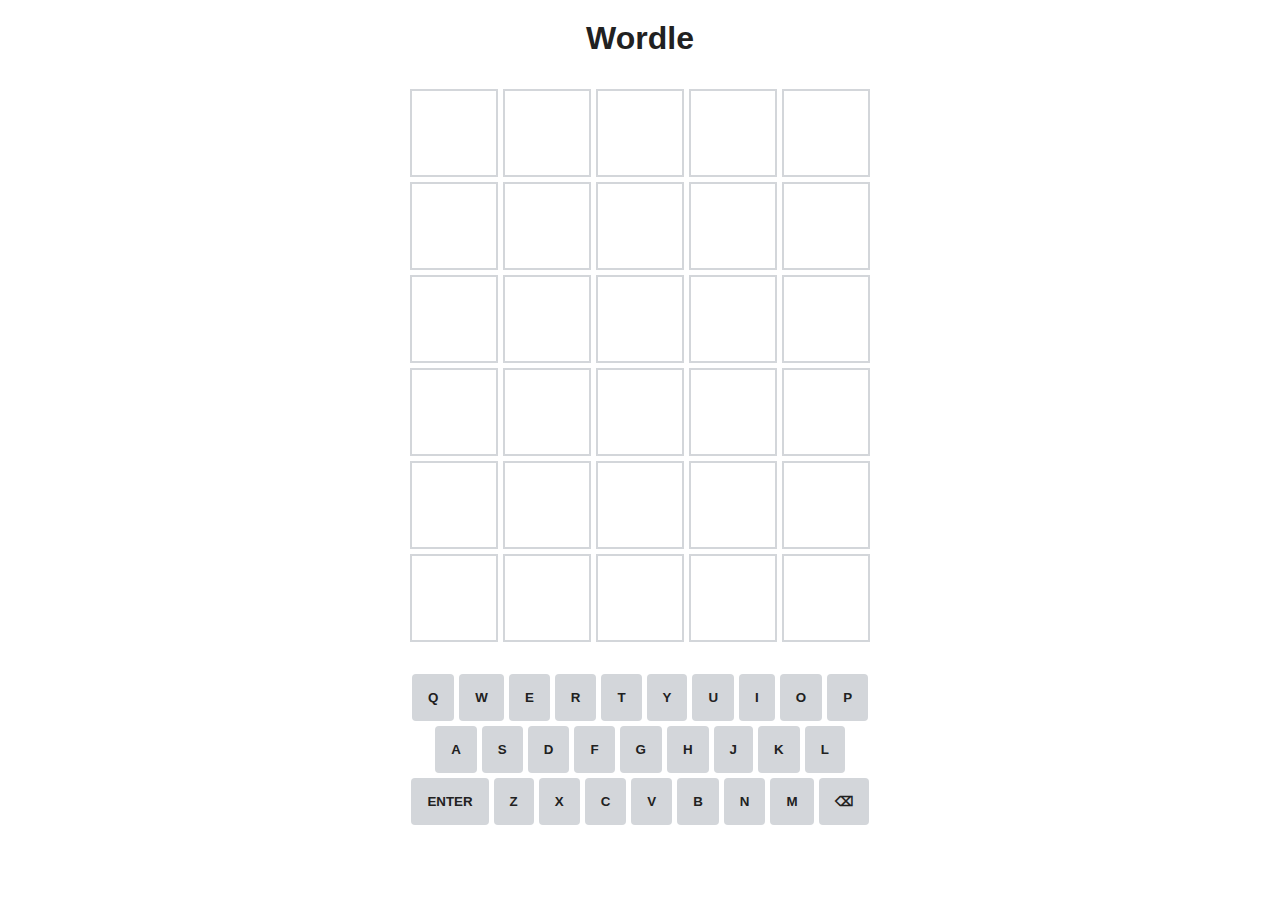
==== index.html @ 11d9c327 "Initial commit: Wordle proposal game" ====
<!DOCTYPE html>
<html lang="en">
<head>
    <meta charset="UTF-8">
    <meta name="viewport" content="width=device-width, initial-scale=1.0">
    <title>WordMaster - Daily Word Puzzle</title>
    <link rel="stylesheet" href="styles.css">
</head>
<body>
    <div class="container">
        <header>
            <h1>Wordle</h1>
        </header>
        
        <div id="game-board">
            <!-- Game grid will be generated by JavaScript -->
        </div>
        
        <div id="keyboard">
            <!-- Virtual keyboard will be generated by JavaScript -->
        </div>
    </div>
    <script src="app.js"></script>
</body>
</html>
---- styles.css ----
:root {
    --correct-color: #6aaa64;
    --wrong-position-color: #c9b458;
    --incorrect-color: #787c7e;
    --background-color: #ffffff;
    --text-color: #212121;
    --key-bg: #d3d6da;
    --border-color: #d3d6da;
}

* {
    box-sizing: border-box;
    margin: 0;
    padding: 0;
}

body {
    font-family: Arial, sans-serif;
    background-color: var(--background-color);
    color: var(--text-color);
}

.container {
    max-width: 500px;
    margin: 0 auto;
    padding: 20px;
}

header {
    text-align: center;
    margin-bottom: 2rem;
}

#game-board {
    display: grid;
    grid-template-rows: repeat(6, 1fr);
    gap: 5px;
    margin-bottom: 2rem;
}

.game-row {
    display: grid;
    grid-template-columns: repeat(5, 1fr);
    gap: 5px;
}

.game-tile {
    aspect-ratio: 1;
    border: 2px solid var(--border-color);
    display: flex;
    align-items: center;
    justify-content: center;
    font-size: 2rem;
    font-weight: bold;
    text-transform: uppercase;
    background: white;
    transition: all 0.3s ease;
    transform: scale(1);
}

.game-tile.filled {
    border-color: var(--incorrect-color);
}

#keyboard {
    display: grid;
    grid-template-rows: repeat(3, 1fr);
    gap: 5px;
}

.keyboard-row {
    display: flex;
    justify-content: center;
    gap: 5px;
}

.key {
    padding: 1rem;
    border: none;
    border-radius: 4px;
    background: var(--key-bg);
    cursor: pointer;
    font-weight: bold;
    transition: background-color 0.2s ease;
    color: var(--text-color);
}

.key:hover {
    background: #bbbfc3;
}

.proposal-message {
    position: fixed;
    top: 50%;
    left: 50%;
    transform: translate(-50%, -50%);
    background: rgba(255, 255, 255, 0.95);
    padding: 3rem;
    border-radius: 15px;
    box-shadow: 0 0 30px rgba(0,0,0,0.3);
    text-align: center;
    animation: popIn 0.5s cubic-bezier(0.175, 0.885, 0.32, 1.275);
    z-index: 1000;
    width: 90%;
    max-width: 400px;
}

.proposal-message h2 {
    color: #ff4081;
    margin-bottom: 1.5rem;
    font-size: 2rem;
    animation: heartBeat 1s infinite;
}

.proposal-message p {
    font-size: 1.2rem;
    margin-bottom: 1rem;
    color: #333;
}

.hearts-bg {
    position: fixed;
    top: 0;
    left: 0;
    right: 0;
    bottom: 0;
    background: rgba(255, 192, 203, 0.1);
    z-index: 999;
    pointer-events: none;
}

@keyframes popIn {
    0% { 
        opacity: 0;
        transform: translate(-50%, -50%) scale(0.5);
    }
    100% { 
        opacity: 1;
        transform: translate(-50%, -50%) scale(1);
    }
}

@keyframes heartBeat {
    0% { transform: scale(1); }
    14% { transform: scale(1.1); }
    28% { transform: scale(1); }
    42% { transform: scale(1.1); }
    70% { transform: scale(1); }
}

@keyframes floatHeart {
    0% { transform: translateY(0) rotate(0deg); }
    100% { transform: translateY(-100vh) rotate(360deg); }
}

.error-message {
    position: fixed;
    top: 10%;
    left: 50%;
    transform: translateX(-50%);
    background: rgba(0, 0, 0, 0.8);
    color: white;
    padding: 0.75rem 1.5rem;
    border-radius: 4px;
    animation: fadeInOut 1s ease;
    z-index: 1000;
}

.shake {
    animation: shake 0.5s ease;
}

@keyframes fadeInOut {
    0%, 100% { opacity: 0; }
    15%, 85% { opacity: 1; }
}

@keyframes shake {
    0%, 100% { transform: translateX(0); }
    20% { transform: translateX(-5px); }
    40% { transform: translateX(5px); }
    60% { transform: translateX(-3px); }
    80% { transform: translateX(3px); }
}
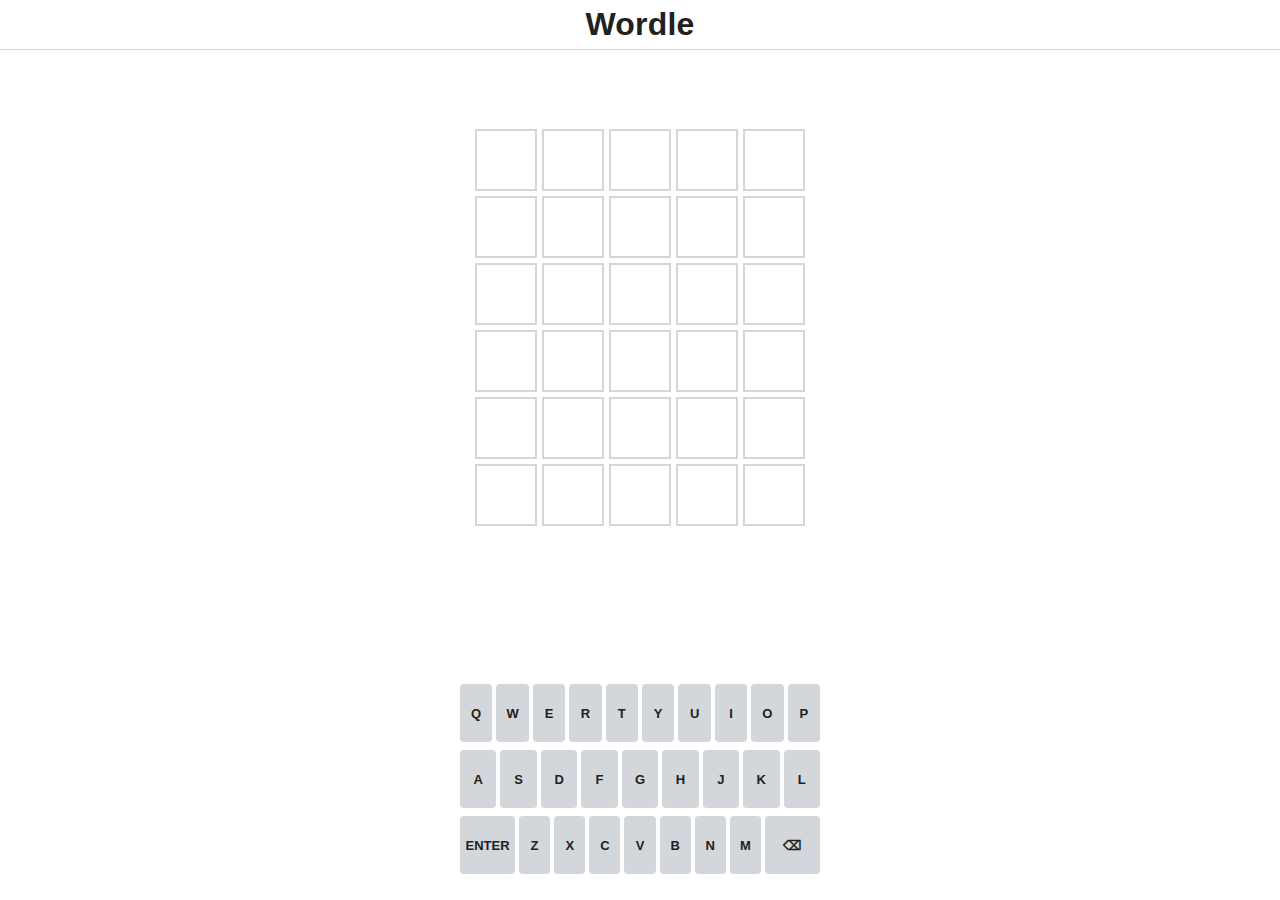
==== commit 11b9c1b9: "iphone sizing" ====
--- a/index.html
+++ b/index.html
@@ -2,8 +2,8 @@
 <html lang="en">
 <head>
     <meta charset="UTF-8">
-    <meta name="viewport" content="width=device-width, initial-scale=1.0">
-    <title>WordMaster - Daily Word Puzzle</title>
+    <meta name="viewport" content="width=device-width, initial-scale=1.0, viewport-fit=cover, maximum-scale=1.0, user-scalable=no">
+    <title>Wordle</title>
     <link rel="stylesheet" href="styles.css">
 </head>
 <body>
--- a/styles.css
+++ b/styles.css
@@ -6,56 +6,80 @@
     --text-color: #212121;
     --key-bg: #d3d6da;
     --border-color: #d3d6da;
+    --tile-size: 62px;
+    --key-height: 58px;
+    --key-width: 35px;
+    --gap: 5px;
 }
 
 * {
     box-sizing: border-box;
     margin: 0;
     padding: 0;
+    -webkit-touch-callout: none; /* Disable text selection on iOS */
+    -webkit-user-select: none;
+    user-select: none;
 }
 
 body {
-    font-family: Arial, sans-serif;
+    font-family: -apple-system, BlinkMacSystemFont, Arial, sans-serif;
     background-color: var(--background-color);
     color: var(--text-color);
+    height: 100vh;
+    width: 100vw;
+    overflow: hidden;
 }
 
 .container {
-    max-width: 500px;
-    margin: 0 auto;
-    padding: 20px;
+    height: 100%;
+    display: flex;
+    flex-direction: column;
+    padding: 0;
+    max-width: 100%;
 }
 
 header {
-    text-align: center;
-    margin-bottom: 2rem;
+    height: 50px;
+    display: flex;
+    align-items: center;
+    justify-content: center;
+    border-bottom: 1px solid var(--border-color);
+    margin-bottom: 0;
+}
+
+header h1 {
+    font-size: 32px;
+    font-weight: 700;
+    letter-spacing: 0.2px;
 }
 
 #game-board {
     display: grid;
-    grid-template-rows: repeat(6, 1fr);
-    gap: 5px;
-    margin-bottom: 2rem;
+    grid-template-rows: repeat(6, var(--tile-size));
+    gap: var(--gap);
+    padding: 10px;
+    margin: auto 0;
 }
 
 .game-row {
     display: grid;
-    grid-template-columns: repeat(5, 1fr);
-    gap: 5px;
+    grid-template-columns: repeat(5, var(--tile-size));
+    gap: var(--gap);
+    justify-content: center;
 }
 
 .game-tile {
-    aspect-ratio: 1;
+    width: var(--tile-size);
+    height: var(--tile-size);
     border: 2px solid var(--border-color);
     display: flex;
     align-items: center;
     justify-content: center;
-    font-size: 2rem;
+    font-size: 32px;
     font-weight: bold;
     text-transform: uppercase;
     background: white;
     transition: all 0.3s ease;
-    transform: scale(1);
 }
 
 .game-tile.filled {
@@ -63,59 +87,82 @@
 }
 
 #keyboard {
-    display: grid;
-    grid-template-rows: repeat(3, 1fr);
-    gap: 5px;
+    padding: 10px;
+    margin-top: auto;
+    margin-bottom: 8px;
+    width: 100%;
+    max-width: 380px;
+    margin-left: auto;
+    margin-right: auto;
 }
 
 .keyboard-row {
     display: flex;
     justify-content: center;
-    gap: 5px;
+    gap: 4px;
+    margin-bottom: 8px;
 }
 
 .key {
-    padding: 1rem;
+    height: var(--key-height);
+    min-width: 30px;
     border: none;
     border-radius: 4px;
     background: var(--key-bg);
     cursor: pointer;
     font-weight: bold;
-    transition: background-color 0.2s ease;
+    font-size: 13px;
+    text-transform: uppercase;
     color: var(--text-color);
-}
-
-.key:hover {
-    background: #bbbfc3;
-}
-
+    padding: 0 4px;
+    display: flex;
+    align-items: center;
+    justify-content: center;
+    flex: 1;
+}
+
+/* Make ENTER and ⌫ keys wider but not too wide */
+.key[data-key="ENTER"],
+.key[data-key="⌫"] {
+    min-width: 55px;
+    flex: 1.2;
+}
+
+.error-message {
+    position: fixed;
+    top: 60px; /* Below header */
+    left: 50%;
+    transform: translateX(-50%);
+    background: rgba(0, 0, 0, 0.8);
+    color: white;
+    padding: 12px 24px;
+    border-radius: 4px;
+    font-size: 14px;
+}
+
+/* Adjust proposal message for iPhone */
 .proposal-message {
-    position: fixed;
-    top: 50%;
-    left: 50%;
-    transform: translate(-50%, -50%);
-    background: rgba(255, 255, 255, 0.95);
-    padding: 3rem;
-    border-radius: 15px;
-    box-shadow: 0 0 30px rgba(0,0,0,0.3);
-    text-align: center;
-    animation: popIn 0.5s cubic-bezier(0.175, 0.885, 0.32, 1.275);
-    z-index: 1000;
-    width: 90%;
-    max-width: 400px;
+    width: 85%;
+    padding: 24px;
+    background: white;
 }
 
 .proposal-message h2 {
-    color: #ff4081;
-    margin-bottom: 1.5rem;
-    font-size: 2rem;
-    animation: heartBeat 1s infinite;
+    font-size: 24px;
+    margin-bottom: 16px;
 }
 
 .proposal-message p {
-    font-size: 1.2rem;
-    margin-bottom: 1rem;
-    color: #333;
+    font-size: 16px;
+    margin-bottom: 8px;
+}
+
+/* Add safe area insets for iPhone */
+@supports (padding: max(0px)) {
+    .container {
+        padding-top: max(0px, env(safe-area-inset-top));
+        padding-bottom: max(0px, env(safe-area-inset-bottom));
+    }
 }
 
 .hearts-bg {
@@ -153,19 +200,6 @@
     100% { transform: translateY(-100vh) rotate(360deg); }
 }
 
-.error-message {
-    position: fixed;
-    top: 10%;
-    left: 50%;
-    transform: translateX(-50%);
-    background: rgba(0, 0, 0, 0.8);
-    color: white;
-    padding: 0.75rem 1.5rem;
-    border-radius: 4px;
-    animation: fadeInOut 1s ease;
-    z-index: 1000;
-}
-
 .shake {
     animation: shake 0.5s ease;
 }
